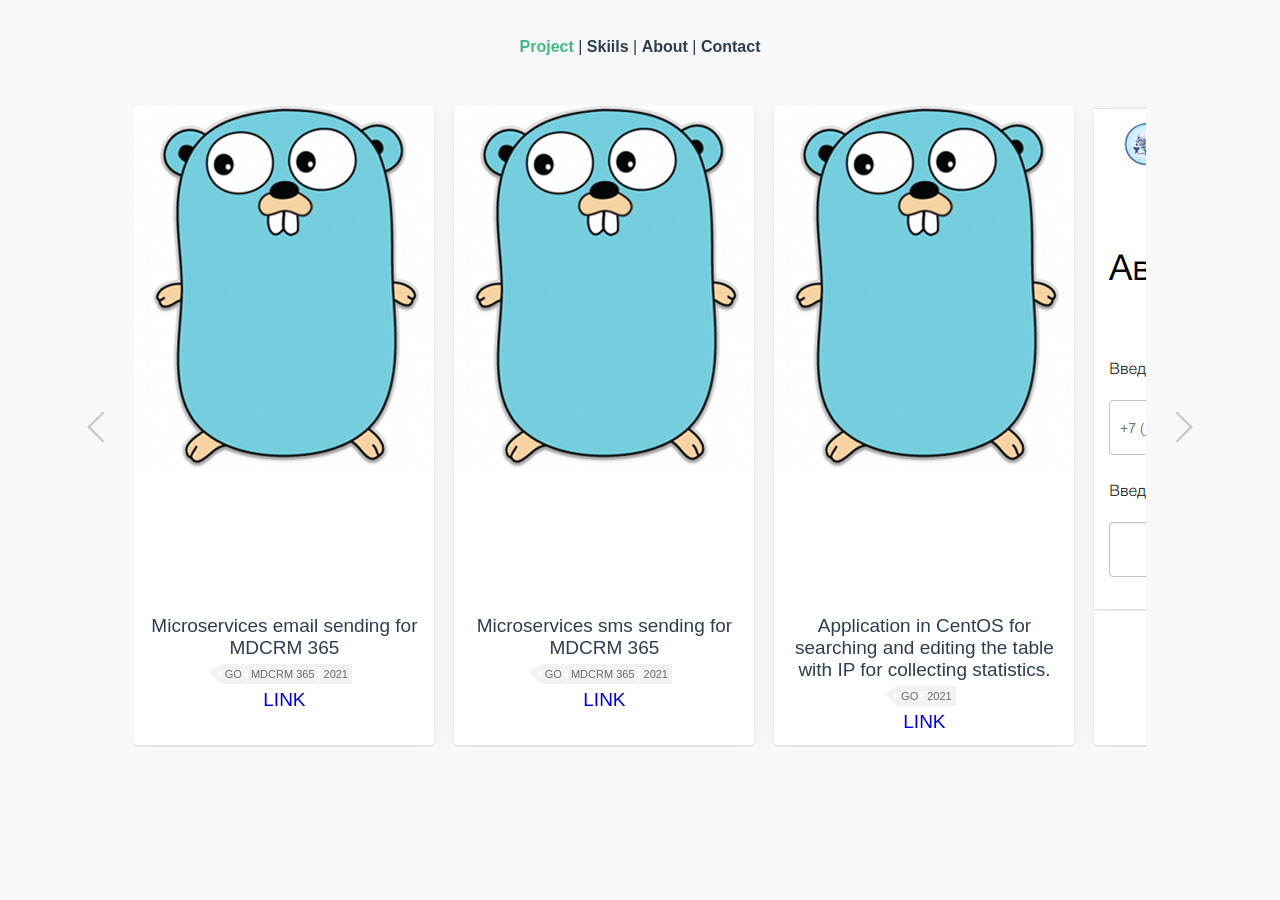
==== index.html @ 1b23fd59 "fix" ====
<!DOCTYPE html><html lang="en"><head><meta charset="utf-8"><meta http-equiv="X-UA-Compatible" content="IE=edge"><meta name="viewport" content="width=device-width,initial-scale=1"><link rel="icon" href="/favicon.ico"><title>vue</title><link href="https://fonts.googleapis.com/css?family=Source+Sans+Pro:200,300,400" rel="stylesheet"><link href="/css/chunk-298c3f21.dfa4c951.css" rel="prefetch"><link href="/css/chunk-7b6f07ac.9e2a2bd7.css" rel="prefetch"><link href="/css/chunk-bdf83998.66d15340.css" rel="prefetch"><link href="/js/chunk-298c3f21.d4804bdc.js" rel="prefetch"><link href="/js/chunk-2ad54a5e.d100a36a.js" rel="prefetch"><link href="/js/chunk-7b6f07ac.6f0889f4.js" rel="prefetch"><link href="/js/chunk-bdf83998.b931fb4e.js" rel="prefetch"><link href="/css/app.c8aa48f0.css" rel="preload" as="style"><link href="/js/app.03a66a60.js" rel="preload" as="script"><link href="/js/chunk-vendors.2767a6c4.js" rel="preload" as="script"><link href="/css/app.c8aa48f0.css" rel="stylesheet"></head><body><noscript><strong>We're sorry but vue doesn't work properly without JavaScript enabled. Please enable it to continue.</strong></noscript><div id="app"></div><script src="/js/chunk-vendors.2767a6c4.js"></script><script src="/js/app.03a66a60.js"></script></body></html>
---- css/chunk-298c3f21.dfa4c951.css ----
.about[data-v-565a8466]{width:100%}.column[data-v-565a8466]{float:center;width:50%;background-color:#42b883;color:#fff;height:250px;margin-left:25%;margin-right:25%}@media (max-width:600px){.column[data-v-565a8466]{height:350px}}
---- css/chunk-7b6f07ac.9e2a2bd7.css ----
#chartdiv{width:100%;height:500px;font-family:Verdana;font-size:11px;background:#eee}.ammapDescriptionWindow{max-width:190px;background:hsla(0,0%,100%,.8);padding:10px;border-radius:4px;border:2px solid #fff}.ammapDescriptionTitle{font-size:13px;font-weight:700;margin-bottom:15px}.ammapDescriptionText{max-height:200px;overflow:auto}.ammapDescriptionText img,.ammapDescriptionText p{max-width:95%}
---- css/chunk-bdf83998.66d15340.css ----
.skills-li{-webkit-text-decoration-color:#000;text-decoration-color:#000}
---- css/app.c8aa48f0.css ----
#app{font-family:Avenir,Helvetica,Arial,sans-serif;-webkit-font-smoothing:antialiased;-moz-osx-font-smoothing:grayscale;text-align:center;color:#2c3e50}#nav{padding:30px}#nav a{font-weight:700;color:#2c3e50}#nav a.router-link-exact-active{color:#42b983}body{background:#f8f8f8;color:#2c3e50;font-family:Source Sans Pro,sans-serif}.card-carousel-wrapper{display:flex;align-items:center;justify-content:center;margin:20px 0 40px;color:#666a73}.card-carousel{display:flex;justify-content:center;width:80%}.card-carousel--overflow-container{overflow:hidden}.card-carousel--nav__left,.card-carousel--nav__right{display:inline-block;width:15px;height:15px;padding:10px;box-sizing:border-box;border-top:2px solid #42b883;border-right:2px solid #42b883;cursor:pointer;margin:0 20px;transition:transform .15s linear}.card-carousel--nav__left[disabled],.card-carousel--nav__right[disabled]{opacity:.2;border-color:#000}.card-carousel--nav__left{transform:rotate(-135deg)}.card-carousel--nav__left:active{transform:rotate(-135deg) scale(.9)}.card-carousel--nav__right{transform:rotate(45deg)}.card-carousel--nav__right:active{transform:rotate(45deg) scale(.9)}.card-carousel-cards{display:flex;transition:transform .15s ease-out;transform:translatex(0)}.card-carousel-cards .card-carousel--card{margin:0 10px;cursor:pointer;box-shadow:0 4px 15px 0 rgba(40,44,53,.06),0 2px 2px 0 rgba(40,44,53,.08);background-color:#fff;border-radius:4px;z-index:3;margin-bottom:2px}.card-carousel-cards .card-carousel--card:first-child{margin-left:0}.card-carousel-cards .card-carousel--card:last-child{margin-right:0}.card-carousel-cards .card-carousel--card img{vertical-align:bottom;border-top-left-radius:4px;border-top-right-radius:4px;transition:opacity .15s linear;-webkit-user-select:none;-moz-user-select:none;-ms-user-select:none;user-select:none}.card-carousel-cards .card-carousel--card img:hover{opacity:.5}.card-carousel-cards .card-carousel--card--footer{border-top:0;padding:7px 15px}.card-carousel-cards .card-carousel--card--footer p{padding:3px 0;margin:0;margin-bottom:2px;font-size:19px;font-weight:500;color:#2c3e50;-webkit-user-select:none;-moz-user-select:none;-ms-user-select:none;user-select:none}.card-carousel-cards .card-carousel--card--footer p.tag{font-size:11px;font-weight:300;padding:4px;background:rgba(40,44,53,.06);display:inline-block;position:relative;margin-left:4px;color:#666a73}.card-carousel-cards .card-carousel--card--footer p.tag:before{content:"";float:left;position:absolute;top:0;left:-12px;width:0;height:0;border-color:transparent rgba(40,44,53,.06) transparent transparent;border-style:solid;border-width:8px 12px 12px 0}.card-carousel-cards .card-carousel--card--footer p.tag.secondary{margin-left:0;border-left:1.45px dashed #fff}.card-carousel-cards .card-carousel--card--footer p.tag.secondary:before{display:none!important}.card-carousel-cards .card-carousel--card--footer p.tag:after{content:"";position:absolute;top:8px;left:-3px;float:left;width:4px;height:4px;border-radius:2px;background:#fff;box-shadow:0 0 0 #004977}h1{font-size:3.6em;font-weight:100;text-align:center;margin-bottom:0;color:#42b883}a{text-decoration:none}
---- css/app.c8aa48f0.css ----
#app{font-family:Avenir,Helvetica,Arial,sans-serif;-webkit-font-smoothing:antialiased;-moz-osx-font-smoothing:grayscale;text-align:center;color:#2c3e50}#nav{padding:30px}#nav a{font-weight:700;color:#2c3e50}#nav a.router-link-exact-active{color:#42b983}body{background:#f8f8f8;color:#2c3e50;font-family:Source Sans Pro,sans-serif}.card-carousel-wrapper{display:flex;align-items:center;justify-content:center;margin:20px 0 40px;color:#666a73}.card-carousel{display:flex;justify-content:center;width:80%}.card-carousel--overflow-container{overflow:hidden}.card-carousel--nav__left,.card-carousel--nav__right{display:inline-block;width:15px;height:15px;padding:10px;box-sizing:border-box;border-top:2px solid #42b883;border-right:2px solid #42b883;cursor:pointer;margin:0 20px;transition:transform .15s linear}.card-carousel--nav__left[disabled],.card-carousel--nav__right[disabled]{opacity:.2;border-color:#000}.card-carousel--nav__left{transform:rotate(-135deg)}.card-carousel--nav__left:active{transform:rotate(-135deg) scale(.9)}.card-carousel--nav__right{transform:rotate(45deg)}.card-carousel--nav__right:active{transform:rotate(45deg) scale(.9)}.card-carousel-cards{display:flex;transition:transform .15s ease-out;transform:translatex(0)}.card-carousel-cards .card-carousel--card{margin:0 10px;cursor:pointer;box-shadow:0 4px 15px 0 rgba(40,44,53,.06),0 2px 2px 0 rgba(40,44,53,.08);background-color:#fff;border-radius:4px;z-index:3;margin-bottom:2px}.card-carousel-cards .card-carousel--card:first-child{margin-left:0}.card-carousel-cards .card-carousel--card:last-child{margin-right:0}.card-carousel-cards .card-carousel--card img{vertical-align:bottom;border-top-left-radius:4px;border-top-right-radius:4px;transition:opacity .15s linear;-webkit-user-select:none;-moz-user-select:none;-ms-user-select:none;user-select:none}.card-carousel-cards .card-carousel--card img:hover{opacity:.5}.card-carousel-cards .card-carousel--card--footer{border-top:0;padding:7px 15px}.card-carousel-cards .card-carousel--card--footer p{padding:3px 0;margin:0;margin-bottom:2px;font-size:19px;font-weight:500;color:#2c3e50;-webkit-user-select:none;-moz-user-select:none;-ms-user-select:none;user-select:none}.card-carousel-cards .card-carousel--card--footer p.tag{font-size:11px;font-weight:300;padding:4px;background:rgba(40,44,53,.06);display:inline-block;position:relative;margin-left:4px;color:#666a73}.card-carousel-cards .card-carousel--card--footer p.tag:before{content:"";float:left;position:absolute;top:0;left:-12px;width:0;height:0;border-color:transparent rgba(40,44,53,.06) transparent transparent;border-style:solid;border-width:8px 12px 12px 0}.card-carousel-cards .card-carousel--card--footer p.tag.secondary{margin-left:0;border-left:1.45px dashed #fff}.card-carousel-cards .card-carousel--card--footer p.tag.secondary:before{display:none!important}.card-carousel-cards .card-carousel--card--footer p.tag:after{content:"";position:absolute;top:8px;left:-3px;float:left;width:4px;height:4px;border-radius:2px;background:#fff;box-shadow:0 0 0 #004977}h1{font-size:3.6em;font-weight:100;text-align:center;margin-bottom:0;color:#42b883}a{text-decoration:none}
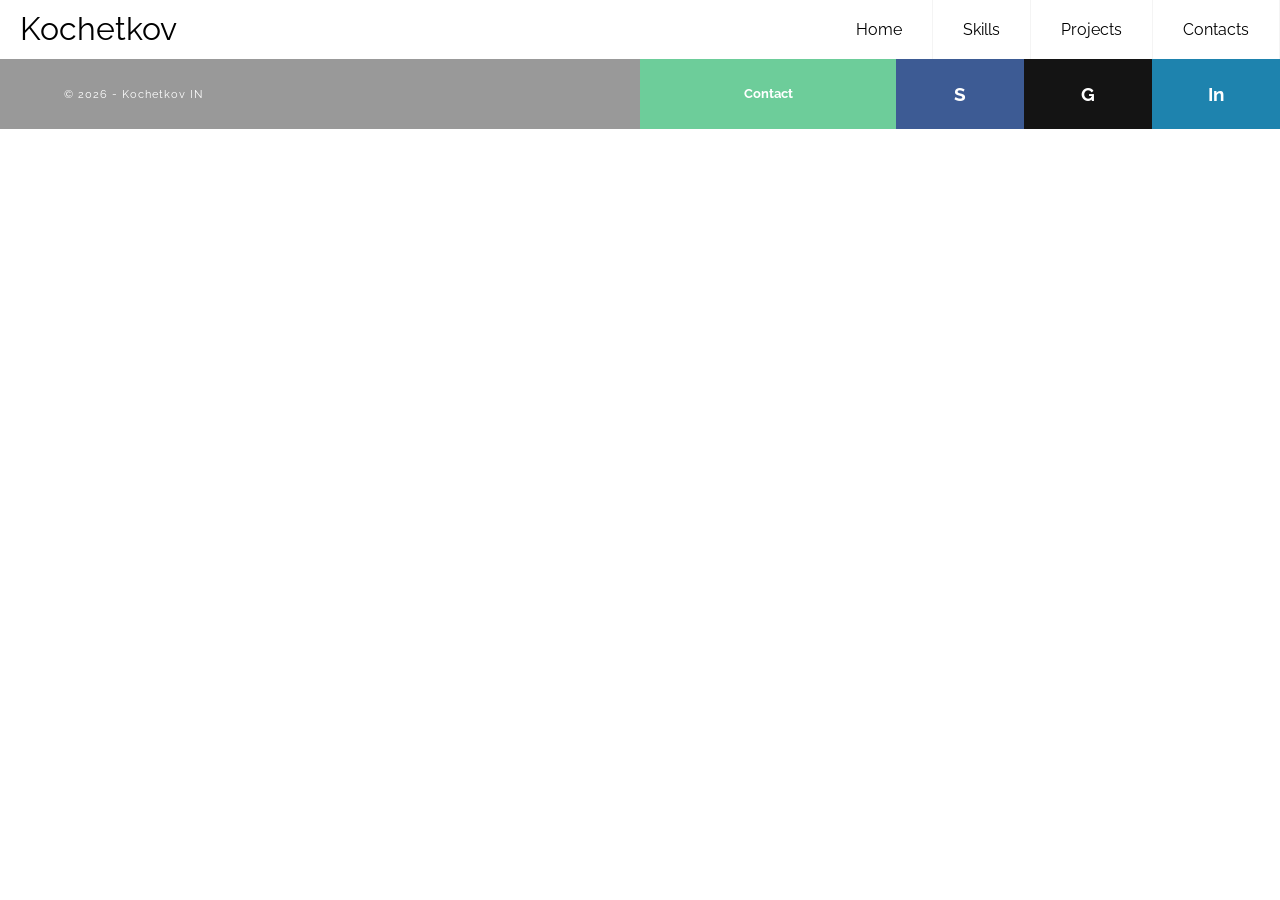
==== commit e3988f76: "vue to react" ====
--- a/index.html
+++ b/index.html
@@ -1 +1 @@
-<!DOCTYPE html><html lang="en"><head><meta charset="utf-8"><meta http-equiv="X-UA-Compatible" content="IE=edge"><meta name="viewport" content="width=device-width,initial-scale=1"><link rel="icon" href="/favicon.ico"><title>vue</title><link href="https://fonts.googleapis.com/css?family=Source+Sans+Pro:200,300,400" rel="stylesheet"><link href="/css/chunk-298c3f21.dfa4c951.css" rel="prefetch"><link href="/css/chunk-7b6f07ac.9e2a2bd7.css" rel="prefetch"><link href="/css/chunk-bdf83998.66d15340.css" rel="prefetch"><link href="/js/chunk-298c3f21.d4804bdc.js" rel="prefetch"><link href="/js/chunk-2ad54a5e.d100a36a.js" rel="prefetch"><link href="/js/chunk-7b6f07ac.6f0889f4.js" rel="prefetch"><link href="/js/chunk-bdf83998.b931fb4e.js" rel="prefetch"><link href="/css/app.c8aa48f0.css" rel="preload" as="style"><link href="/js/app.03a66a60.js" rel="preload" as="script"><link href="/js/chunk-vendors.2767a6c4.js" rel="preload" as="script"><link href="/css/app.c8aa48f0.css" rel="stylesheet"></head><body><noscript><strong>We're sorry but vue doesn't work properly without JavaScript enabled. Please enable it to continue.</strong></noscript><div id="app"></div><script src="/js/chunk-vendors.2767a6c4.js"></script><script src="/js/app.03a66a60.js"></script></body></html>+<!doctype html><html lang="en"><head><meta charset="utf-8"/><link rel="icon" href="/favicon.ico"/><meta name="viewport" content="width=device-width,initial-scale=1"/><meta name="theme-color" content="#000000"/><meta name="description" content="Web site created using create-react-app"/><link rel="apple-touch-icon" href="/logo192.png"/><link rel="manifest" href="/manifest.json"/><title>Portfolio</title><script defer="defer" src="/static/js/main.7582110f.js"></script><link href="/static/css/main.3b11f503.css" rel="stylesheet"></head><body><noscript>You need to enable JavaScript to run this app.</noscript><div id="root"></div></body></html>
--- a/static/css/main.3b11f503.css
+++ b/static/css/main.3b11f503.css
@@ -0,0 +1,2 @@
+@import url(https://fonts.googleapis.com/css?family=Raleway);@import url(https://fonts.googleapis.com/css?family=Quicksand:400,700);@import url(https://cdn.jsdelivr.net/npm/bootstrap-icons@1.10.3/font/bootstrap-icons.css);body{background-color:#f4f4f4;font-family:Helvetica,sans-serif}a{color:#000}.header{box-shadow:1px 1px 4px 0 rgba(0,0,0,.1);position:relative;width:100%;z-index:3}.header,.header ul{background-color:#fff}.header ul{list-style:none;margin:0;overflow:hidden;padding:0}.header li a{border-right:1px solid #f4f4f4;display:block;padding:20px;text-decoration:none}.header .menu-btn:hover,.header li a:hover{background-color:#f4f4f4}.header .logo{display:block;float:left;font-size:2em;padding:10px 20px;text-decoration:none}.header .menu{clear:both;max-height:0;transition:max-height .2s ease-out}.header .menu-icon{cursor:pointer;display:inline-block;float:right;padding:28px 20px;position:relative;-webkit-user-select:none;user-select:none}.header .menu-icon .navicon{background:#333;display:block;height:2px;position:relative;transition:background .2s ease-out;width:18px}.header .menu-icon .navicon:after,.header .menu-icon .navicon:before{background:#333;content:"";display:block;height:100%;position:absolute;transition:all .2s ease-out;width:100%}.header .menu-icon .navicon:before{top:5px}.header .menu-icon .navicon:after{top:-5px}.header .menu-btn{display:none}.header .menu-btn:checked~.menu{max-height:240px}.header .menu-btn:checked~.menu-icon .navicon{background:transparent}.header .menu-btn:checked~.menu-icon .navicon:before{-webkit-transform:rotate(-45deg);transform:rotate(-45deg)}.header .menu-btn:checked~.menu-icon .navicon:after{-webkit-transform:rotate(45deg);transform:rotate(45deg)}.header .menu-btn:checked~.menu-icon:not(.steps) .navicon:after,.header .menu-btn:checked~.menu-icon:not(.steps) .navicon:before{top:0}@media (min-width:48em){.header li{float:left}.header li a{padding:20px 30px}.header .menu{clear:none;float:right;max-height:none}.header .menu-icon{display:none}}*{box-sizing:border-box;margin:0;padding:0}body,html{background-color:#fff;font-family:Raleway,sans-serif}footer{background-color:#999;bottom:0;display:inline-block;height:70px;position:relative;width:100%}footer .copyright{float:left;width:50%}@media(max-width:600px){footer .copyright{width:100%}}footer .copyright p{color:#fff;font-size:.7em;letter-spacing:1px;line-height:70px;padding-left:10%;text-transform:capitalize}@media(max-width:600px){footer .copyright p{padding:0;text-align:center}}footer .social{float:right;width:50%}@media(max-width:600px){footer .social{width:100%}}footer .social a{color:#fff;float:left;font-weight:700;line-height:70px;text-align:center;text-decoration:none;transition:all,.3s}footer .social a:hover{background-color:#222;transition:all,.3s}.linked{background-color:#1e83ae}.face,.linked{font-size:1.2em;width:20%}.face{background-color:#3d5b94}.git{background-color:#141414;font-size:1.2em;width:20%}.support{background-color:#6dcd9a;font-size:.8em;width:40%}.home,.text-home{position:relative}.text-home{background-color:#999;color:#fff;font-size:180%;margin-left:30%;margin-right:30%;top:40vh}@media (max-width:1200px){.text-home{padding-left:2rem;padding-right:2rem}}@media (max-width:800px){.text-home{left:auto;padding-left:2rem;padding-right:2rem;right:auto;top:10vh}}.contact{position:absolute}.contact-list{color:#439c68;font-size:5rem;margin-left:70vh;margin-top:30vh}@media(max-width:1200px){.contact-list{margin-left:20vh}}@media(max-width:800px){.contact-list{margin-left:0}}*,:after,:before{box-sizing:border-box}.main{padding-top:70px;position:relative}h1{font-size:24px;font-weight:400;text-align:center}img{height:auto;max-width:100%;vertical-align:middle}.btn{background:transparent;border:1px solid hsla(0,0%,100%,.2);border-radius:4px;color:#fff;cursor:pointer;display:block;font-size:14px;font-weight:400;padding:.8rem;text-transform:uppercase;width:100%}.btn:hover{background-color:hsla(0,0%,100%,.12)}.grids{display:flex;flex-wrap:wrap;list-style:none;margin:0;padding:0}.grids_item{display:flex;padding:1rem}@media (min-width:40rem){.grids_item{width:50%}}@media (min-width:56rem){.grids_item{width:33.3333%}}.grid{background-color:#fff;border-radius:.25rem;box-shadow:0 20px 40px -14px rgba(0,0,0,.25);display:flex;flex-direction:column;overflow:hidden}.grid_content{background:linear-gradient(to bottom left,hwb(106 46% 49%) 40%,#ffc39e);padding:1rem}.grid_title{color:#fff;font-size:1.1rem;font-weight:700;letter-spacing:1px;margin:0;text-transform:capitalize}.grid_text{color:#fff;font-size:.875rem;font-weight:400;line-height:1.5;margin-bottom:1.25rem}.app{min-height:92.6vh;position:relative}.skills{margin-left:20%}@media (max-width:1200px){.app{min-height:90vh}}@media (max-width:800px){.skills{margin-left:0}.app{min-height:80vh}}@media (max-width:600px){.skills{margin-left:0}.app{min-height:67vh}}
+/*# sourceMappingURL=main.3b11f503.css.map*/
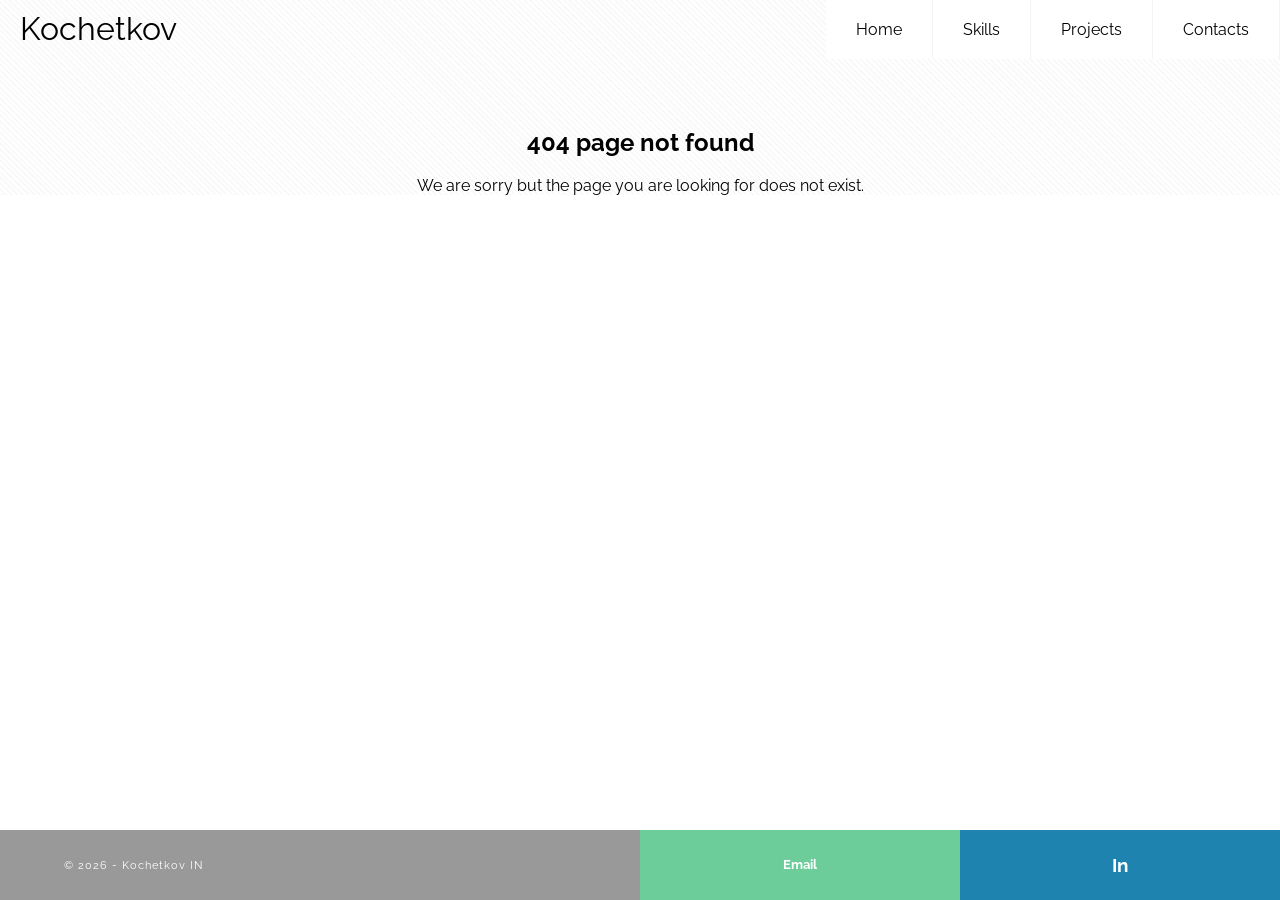
==== commit d9ec4482: "chore: update" ====
--- a/index.html
+++ b/index.html
@@ -1 +1 @@
-<!doctype html><html lang="en"><head><meta charset="utf-8"/><link rel="icon" href="/favicon.ico"/><meta name="viewport" content="width=device-width,initial-scale=1"/><meta name="theme-color" content="#000000"/><meta name="description" content="Web site created using create-react-app"/><link rel="apple-touch-icon" href="/logo192.png"/><link rel="manifest" href="/manifest.json"/><title>Portfolio</title><script defer="defer" src="/static/js/main.7582110f.js"></script><link href="/static/css/main.3b11f503.css" rel="stylesheet"></head><body><noscript>You need to enable JavaScript to run this app.</noscript><div id="root"></div></body></html>+<!doctype html><html lang="en"><head><meta charset="utf-8"/><link rel="icon" href="/favicon.ico"/><meta name="viewport" content="width=device-width,initial-scale=1"/><meta name="theme-color" content="#000000"/><meta name="description" content="Kochetkov Igor"/><link rel="apple-touch-icon" href="/apple-touch-icon.png"/><link rel="manifest" href="/manifest.json"/><title>Kochetkov</title><script defer="defer" src="/static/js/main.78055014.js"></script><link href="/static/css/main.0841b695.css" rel="stylesheet"></head><body><noscript>You need to enable JavaScript to run this app.</noscript><div id="root"></div></body></html>
--- a/static/css/main.0841b695.css
+++ b/static/css/main.0841b695.css
@@ -0,0 +1,2 @@
+@import url(https://fonts.googleapis.com/css?family=Raleway);@import url(https://fonts.googleapis.com/css?family=Quicksand:400,700);@import url(https://cdn.jsdelivr.net/npm/bootstrap-icons@1.10.3/font/bootstrap-icons.css);body{background-color:#f4f4f4;font-family:Helvetica,sans-serif}a{color:#000}.header{box-shadow:1px 1px 4px 0 #0000001a;position:relative;width:100%;z-index:3}.header,.header ul{background-color:#fff}.header ul{list-style:none;margin:0;overflow:hidden;padding:0}.header li a{border-right:1px solid #f4f4f4;display:block;padding:20px;text-decoration:none}.header .menu-btn:hover,.header li a:hover{background-color:#f4f4f4}.header .logo{display:block;float:left;font-size:2em;padding:10px 20px;text-decoration:none}.header .menu{clear:both;max-height:0;transition:max-height .2s ease-out}.header .menu-icon{cursor:pointer;display:inline-block;float:right;padding:28px 20px;position:relative;-webkit-user-select:none;user-select:none}.header .menu-icon .navicon{background:#333;display:block;height:2px;position:relative;transition:background .2s ease-out;width:18px}.header .menu-icon .navicon:after,.header .menu-icon .navicon:before{background:#333;content:"";display:block;height:100%;position:absolute;transition:all .2s ease-out;width:100%}.header .menu-icon .navicon:before{top:5px}.header .menu-icon .navicon:after{top:-5px}.header .menu-btn{display:none}.header .menu-btn:checked~.menu{max-height:240px}.header .menu-btn:checked~.menu-icon .navicon{background:#0000}.header .menu-btn:checked~.menu-icon .navicon:before{transform:rotate(-45deg)}.header .menu-btn:checked~.menu-icon .navicon:after{transform:rotate(45deg)}.header .menu-btn:checked~.menu-icon:not(.steps) .navicon:after,.header .menu-btn:checked~.menu-icon:not(.steps) .navicon:before{top:0}@media (min-width:48em){.header li{float:left}.header li a{padding:20px 30px}.header .menu{clear:none;float:right;max-height:none}.header .menu-icon{display:none}}*{box-sizing:border-box;margin:0;padding:0}body,html{background-color:#fff;font-family:Raleway,sans-serif}footer{background-color:#999;bottom:0;display:inline-block;height:70px;position:absolute;width:100%}footer .copyright{float:left;width:50%}@media(max-width:600px){footer .copyright{width:100%}}footer .copyright p{color:#fff;font-size:.7em;letter-spacing:1px;line-height:70px;padding-left:10%;text-transform:capitalize}@media(max-width:600px){footer .copyright p{padding:0;text-align:center}}footer .social{float:right;width:50%}@media(max-width:600px){footer .social{width:100%}}footer .social a{color:#fff;float:left;font-weight:700;line-height:70px;text-align:center;text-decoration:none;transition:all,.3s}footer .social a:hover{background-color:#222;transition:all,.3s}.linked{background-color:#1e83ae;font-size:1.2em;width:20%;width:50%}.support{background-color:#6dcd9a;font-size:.8em;width:50%}.home,.text-home{position:relative}.text-home{font-size:160%;margin-left:5%;margin-right:5%;top:10vh}@media (max-width:1600px){.text-home{font-size:120%;padding-left:3%;padding-right:3%}}@media (max-width:1200px){.text-home{font-size:100%;padding-left:1%;padding-right:1%;top:5vh}}@media (max-width:800px){.text-home{font-size:100%;left:auto;padding-left:1%;padding-right:1%;right:auto;top:1vh}}.contact{position:absolute}.contact-list{color:#439c68;font-size:5rem;margin-left:70vh;margin-top:30vh}@media(max-width:1200px){.contact-list{margin-left:20vh}}@media(max-width:800px){.contact-list{margin-left:0}}form{margin:0 auto;padding:1em 0;width:50%}button{margin:0}button,input{background-color:#0000;background-image:none;border:none;box-shadow:none}textarea{border:none}body{background:repeating-linear-gradient(45deg,#ffffff0d,#ffffff0d 2px,rgba(0,0,0,.025) 0,rgba(0,0,0,.025) 4px);background-attachment:fixed;background-size:cover;min-height:100%}button,input,textarea{font-family:Saira Semi Condensed,sans-serif}.hidden{left:-9999px!important;position:absolute!important;top:-9999px!important}.input{margin-bottom:.75em;width:100%}.icon-container{display:flex;flex-direction:row-reverse;flex-wrap:nowrap;width:100%}.icon{align-self:stretch;color:#ddd;display:inline-block;transition:color .75s}.icon,.icon-content{background-color:#fff;box-shadow:0 3px 10px #0000001a;padding:.8em}.icon-content{width:100%;z-index:2}.icon-content:focus{outline:2px solid #1e646d}.icon-content:focus~.icon{color:#1e646d}.btn{background-color:#fff;border-radius:2em;box-shadow:0 3px 10px #0000001a;padding:.8em}.btn:hover{animation-duration:1s;animation-fill-mode:forwards;animation-name:button-hover;animation-timing-function:cubic-bezier(.38,.38,.12,.96);background:#1e646d;background:linear-gradient(45deg,#1e646d,#4cb0c9);box-shadow:0 5px 5px rgba(0,0,0,.125);color:#fff}@keyframes button-hover{to{background:#1e646d;background:linear-gradient(45deg,#1e646d,#4cb0c9);border-radius:0;color:#fff}}*,:after,:before{box-sizing:border-box}.main{padding-top:70px;position:relative}h1{font-size:24px;font-weight:400;text-align:center}img{height:auto;max-width:100%;vertical-align:middle}.btn{background:#0000;border:1px solid #fff3;border-radius:4px;color:#fff;cursor:pointer;display:block;font-size:14px;font-weight:400;padding:.8rem;text-transform:uppercase;width:100%}.btn:hover{background-color:#ffffff1f}.grids{display:flex;flex-wrap:wrap;list-style:none;margin:0;padding:0}.grids_item{display:flex;padding:1rem}@media (min-width:40rem){.grids_item{width:50%}}@media (min-width:56rem){.grids_item{width:33.3333%}}.grid{background-color:#fff;border-radius:.25rem;box-shadow:0 20px 40px -14px #00000040;display:flex;flex-direction:column;overflow:hidden}.grid_content{background:linear-gradient(to bottom left,hwb(106 46% 49%) 40%,#ffc39e);padding:1rem}.grid_title{color:#fff;font-size:1.1rem;font-weight:700;letter-spacing:1px;margin:0;text-transform:capitalize}.grid_text{color:#fff;font-size:.875rem;font-weight:400;line-height:1.5;margin-bottom:1.25rem}.app{min-height:92vh;position:relative}.skills{margin-left:20%}@media (max-width:1200px){.app{min-height:90vh}}@media (max-width:800px){.skills{margin-left:0}.app{min-height:80vh}}@media (max-width:600px){.skills{margin-left:0}.app{min-height:67vh}}
+/*# sourceMappingURL=main.0841b695.css.map*/
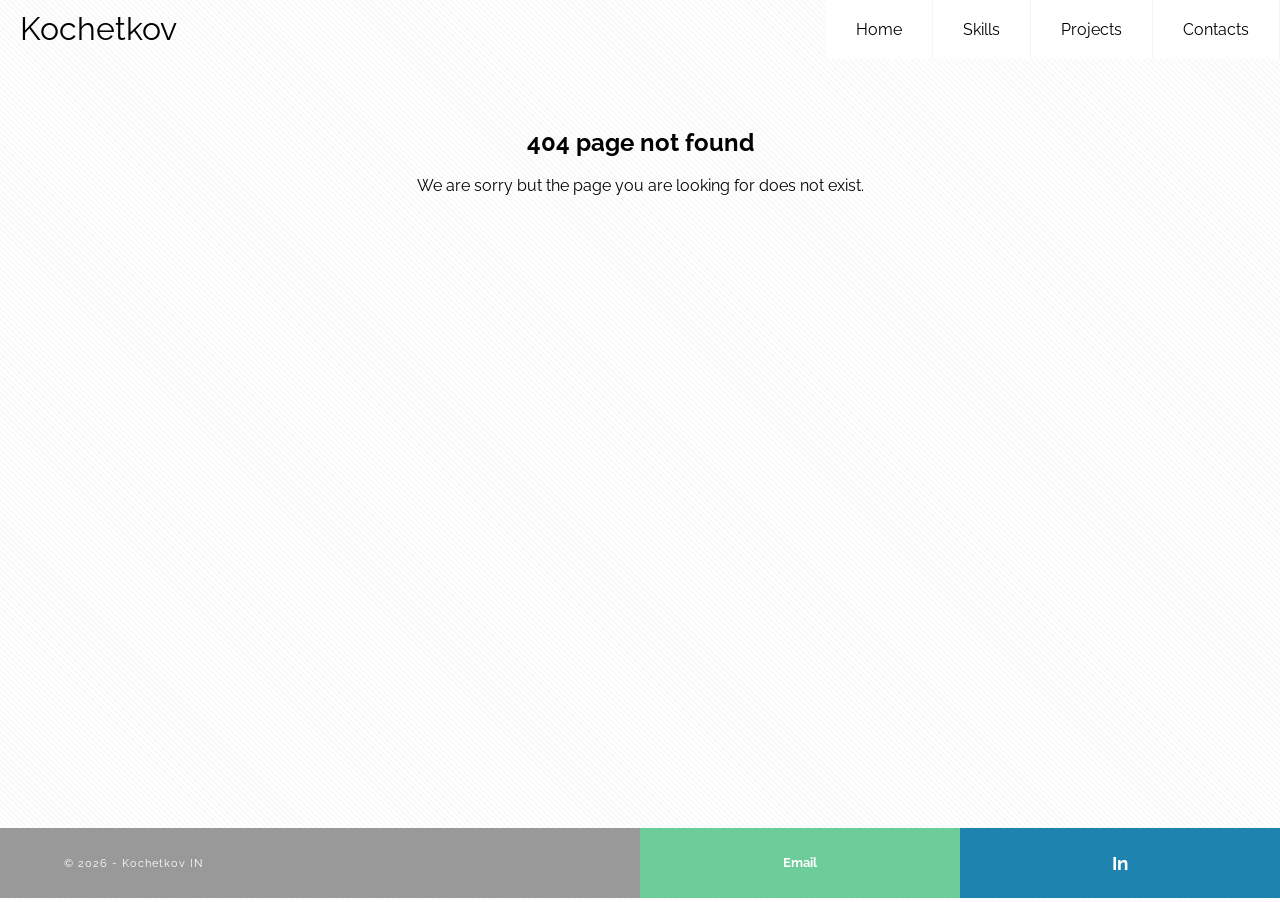
==== commit 60fad04f: "up" ====
--- a/index.html
+++ b/index.html
@@ -1 +1 @@
-<!doctype html><html lang="en"><head><meta charset="utf-8"/><link rel="icon" href="/favicon.ico"/><meta name="viewport" content="width=device-width,initial-scale=1"/><meta name="theme-color" content="#000000"/><meta name="description" content="Kochetkov Igor"/><link rel="apple-touch-icon" href="/apple-touch-icon.png"/><link rel="manifest" href="/manifest.json"/><title>Kochetkov</title><script defer="defer" src="/static/js/main.78055014.js"></script><link href="/static/css/main.0841b695.css" rel="stylesheet"></head><body><noscript>You need to enable JavaScript to run this app.</noscript><div id="root"></div></body></html>+<!doctype html><html lang="en"><head><meta charset="utf-8"/><link rel="icon" href="/favicon.ico"/><meta name="viewport" content="width=device-width,initial-scale=1"/><meta name="theme-color" content="#000000"/><meta name="description" content="Kochetkov Igor"/><link rel="apple-touch-icon" href="/apple-touch-icon.png"/><link rel="manifest" href="/manifest.json"/><title>Kochetkov</title><script defer="defer" src="/static/js/main.b280ef25.js"></script><link href="/static/css/main.46f3ae15.css" rel="stylesheet"></head><body><noscript>You need to enable JavaScript to run this app.</noscript><div id="root"></div></body></html>
--- a/static/css/main.46f3ae15.css
+++ b/static/css/main.46f3ae15.css
@@ -0,0 +1,2 @@
+@import url(https://fonts.googleapis.com/css?family=Raleway);@import url(https://fonts.googleapis.com/css?family=Quicksand:400,700);@import url(https://cdn.jsdelivr.net/npm/bootstrap-icons@1.10.3/font/bootstrap-icons.css);body{background-color:#f4f4f4;font-family:Helvetica,sans-serif}a{color:#000}.header{box-shadow:1px 1px 4px 0 #0000001a;position:relative;width:100%;z-index:3}.header,.header ul{background-color:#fff}.header ul{list-style:none;margin:0;overflow:hidden;padding:0}.header li a{border-right:1px solid #f4f4f4;display:block;padding:20px;text-decoration:none}.header .menu-btn:hover,.header li a:hover{background-color:#f4f4f4}.header .logo{display:block;float:left;font-size:2em;padding:10px 20px;text-decoration:none}.header .menu{clear:both;max-height:0;transition:max-height .2s ease-out}.header .menu-icon{cursor:pointer;display:inline-block;float:right;padding:28px 20px;position:relative;-webkit-user-select:none;user-select:none}.header .menu-icon .navicon{background:#333;display:block;height:2px;position:relative;transition:background .2s ease-out;width:18px}.header .menu-icon .navicon:after,.header .menu-icon .navicon:before{background:#333;content:"";display:block;height:100%;position:absolute;transition:all .2s ease-out;width:100%}.header .menu-icon .navicon:before{top:5px}.header .menu-icon .navicon:after{top:-5px}.header .menu-btn{display:none}.header .menu-btn:checked~.menu{max-height:240px}.header .menu-btn:checked~.menu-icon .navicon{background:#0000}.header .menu-btn:checked~.menu-icon .navicon:before{transform:rotate(-45deg)}.header .menu-btn:checked~.menu-icon .navicon:after{transform:rotate(45deg)}.header .menu-btn:checked~.menu-icon:not(.steps) .navicon:after,.header .menu-btn:checked~.menu-icon:not(.steps) .navicon:before{top:0}@media (min-width:48em){.header li{float:left}.header li a{padding:20px 30px}.header .menu{clear:none;float:right;max-height:none}.header .menu-icon{display:none}}*{box-sizing:border-box;margin:0;padding:0}body,html{background-color:#fff;font-family:Raleway,sans-serif}footer{background-color:#999;bottom:0;display:inline-block;height:70px;position:flex;width:100%}footer .copyright{float:left;width:50%}@media(max-width:600px){footer .copyright{width:100%}}footer .copyright p{color:#fff;font-size:.7em;letter-spacing:1px;line-height:70px;padding-left:10%;text-transform:capitalize}@media(max-width:600px){footer .copyright p{padding:0;text-align:center}}footer .social{float:right;width:50%}@media(max-width:600px){footer .social{width:100%}}footer .social a{color:#fff;float:left;font-weight:700;line-height:70px;text-align:center;text-decoration:none;transition:all,.3s}footer .social a:hover{background-color:#222;transition:all,.3s}.linked{background-color:#1e83ae;font-size:1.2em;width:20%;width:50%}.support{background-color:#6dcd9a;font-size:.8em;width:50%}.home,.text-home{position:relative}.text-home{font-size:160%;margin-left:5%;margin-right:5%;top:10vh}@media (max-width:1600px){.text-home{font-size:120%;padding-left:3%;padding-right:3%}}@media (max-width:1200px){.text-home{font-size:100%;padding-left:1%;padding-right:1%;top:5vh}}@media (max-width:800px){.text-home{font-size:100%;left:auto;padding-left:1%;padding-right:1%;right:auto;top:1vh}}.contact{position:absolute}.contact-list{color:#439c68;font-size:5rem;margin-left:70vh;margin-top:30vh}@media(max-width:1200px){.contact-list{margin-left:20vh}}@media(max-width:800px){.contact-list{margin-left:0}}form{margin:0 auto;padding:1em 0;width:50%}button{margin:0}button,input{background-color:#0000;background-image:none;border:none;box-shadow:none}textarea{border:none}body{background:repeating-linear-gradient(45deg,#ffffff0d,#ffffff0d 2px,rgba(0,0,0,.025) 0,rgba(0,0,0,.025) 4px);background-attachment:fixed;background-size:cover;min-height:100%}button,input,textarea{font-family:Saira Semi Condensed,sans-serif}.hidden{left:-9999px!important;position:absolute!important;top:-9999px!important}.input{margin-bottom:.75em;width:100%}.icon-container{display:flex;flex-direction:row-reverse;flex-wrap:nowrap;width:100%}.icon{align-self:stretch;color:#ddd;display:inline-block;transition:color .75s}.icon,.icon-content{background-color:#fff;box-shadow:0 3px 10px #0000001a;padding:.8em}.icon-content{width:100%;z-index:2}.icon-content:focus{outline:2px solid #1e646d}.icon-content:focus~.icon{color:#1e646d}.btn{background-color:#fff;border-radius:2em;box-shadow:0 3px 10px #0000001a;padding:.8em}.btn:hover{animation-duration:1s;animation-fill-mode:forwards;animation-name:button-hover;animation-timing-function:cubic-bezier(.38,.38,.12,.96);background:#1e646d;background:linear-gradient(45deg,#1e646d,#4cb0c9);box-shadow:0 5px 5px rgba(0,0,0,.125);color:#fff}@keyframes button-hover{to{background:#1e646d;background:linear-gradient(45deg,#1e646d,#4cb0c9);border-radius:0;color:#fff}}*,:after,:before{box-sizing:border-box}.main{padding-top:70px;position:relative}h1{font-size:24px;font-weight:400;text-align:center}img{height:auto;max-width:100%;vertical-align:middle}.btn{background:#0000;border:1px solid #fff3;border-radius:4px;color:#fff;cursor:pointer;display:block;font-size:14px;font-weight:400;padding:.8rem;text-transform:uppercase;width:100%}.btn:hover{background-color:#ffffff1f}.grids{display:flex;flex-wrap:wrap;list-style:none;margin:0;padding:0}.grids_item{display:flex;padding:1rem}@media (min-width:40rem){.grids_item{width:50%}}@media (min-width:56rem){.grids_item{width:33.3333%}}.grid{background-color:#fff;border-radius:.25rem;box-shadow:0 20px 40px -14px #00000040;display:flex;flex-direction:column;margin-left:auto;margin-right:auto;margin-top:auto;overflow:hidden}.grid_content{background:linear-gradient(to bottom left,hwb(106 46% 49%) 40%,#1b688b);padding:1rem}.grid_title{color:#fff;font-size:1.1rem;font-weight:700;letter-spacing:1px;margin:0;text-transform:capitalize}.grid_text{color:#fff;font-size:.875rem;font-weight:400;line-height:1.5;margin-bottom:1.25rem}.app{min-height:92vh;position:relative}.skills{margin-left:20%}@media (max-width:1200px){.app{min-height:90vh}}@media (max-width:800px){.skills{margin-left:0}.app{min-height:80vh}}@media (max-width:600px){.skills{margin-left:0}.app{min-height:67vh}}
+/*# sourceMappingURL=main.46f3ae15.css.map*/
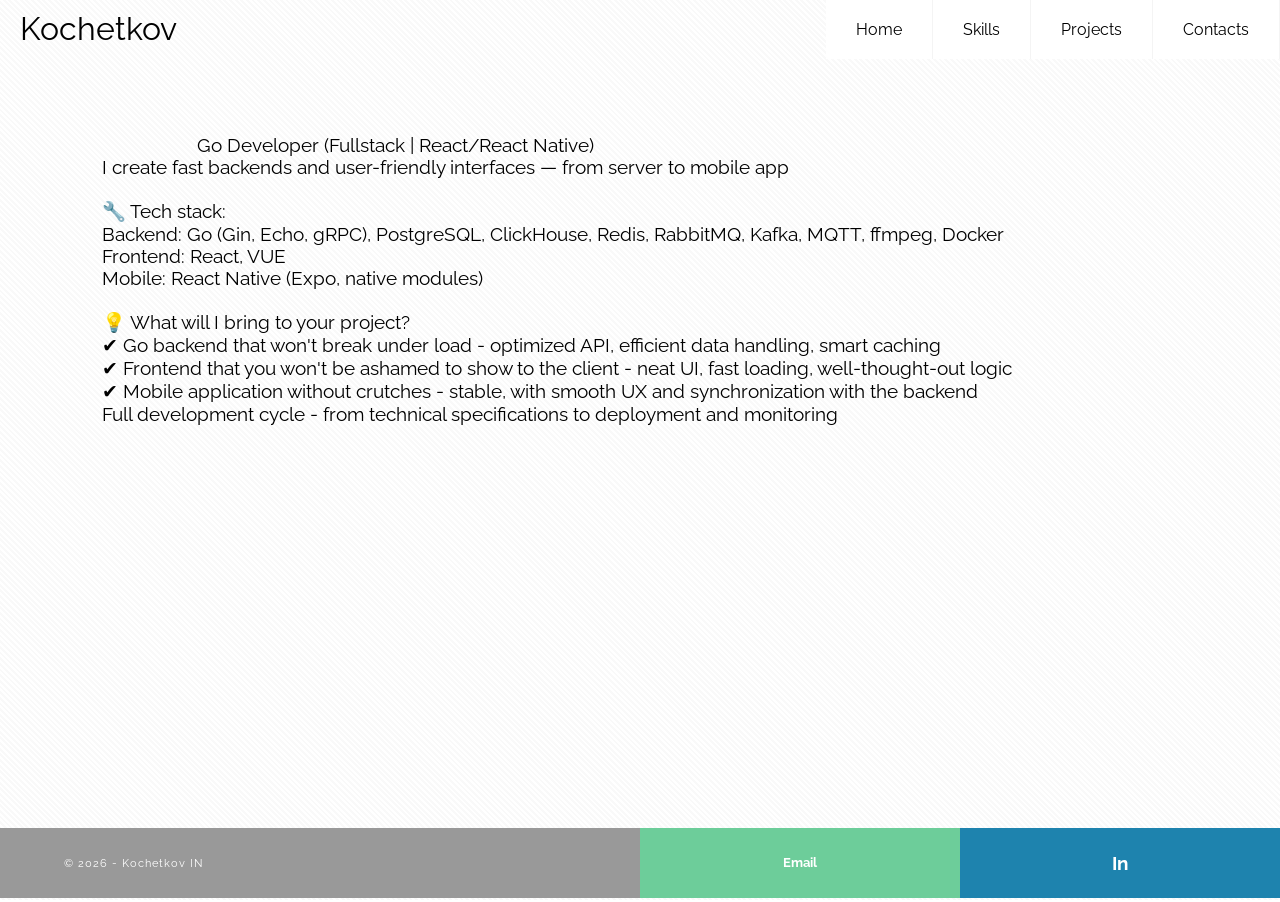
==== commit eebd72ae: "update info" ====
--- a/index.html
+++ b/index.html
@@ -1 +1 @@
-<!doctype html><html lang="en"><head><meta charset="utf-8"/><link rel="icon" href="/favicon.ico"/><meta name="viewport" content="width=device-width,initial-scale=1"/><meta name="theme-color" content="#000000"/><meta name="description" content="Kochetkov Igor"/><link rel="apple-touch-icon" href="/apple-touch-icon.png"/><link rel="manifest" href="/manifest.json"/><title>Kochetkov</title><script defer="defer" src="/static/js/main.b280ef25.js"></script><link href="/static/css/main.46f3ae15.css" rel="stylesheet"></head><body><noscript>You need to enable JavaScript to run this app.</noscript><div id="root"></div></body></html>+<!doctype html><html lang="en"><head><meta charset="utf-8"/><link rel="icon" href="/favicon.ico"/><meta name="viewport" content="width=device-width,initial-scale=1"/><meta name="theme-color" content="#000000"/><meta name="description" content="Kochetkov Igor"/><link rel="apple-touch-icon" href="/apple-touch-icon.png"/><link rel="manifest" href="/manifest.json"/><title>Kochetkov</title><script defer="defer" src="/static/js/main.7ba033ef.js"></script><link href="/static/css/main.46f3ae15.css" rel="stylesheet"></head><body><noscript>You need to enable JavaScript to run this app.</noscript><div id="root"></div></body></html>
